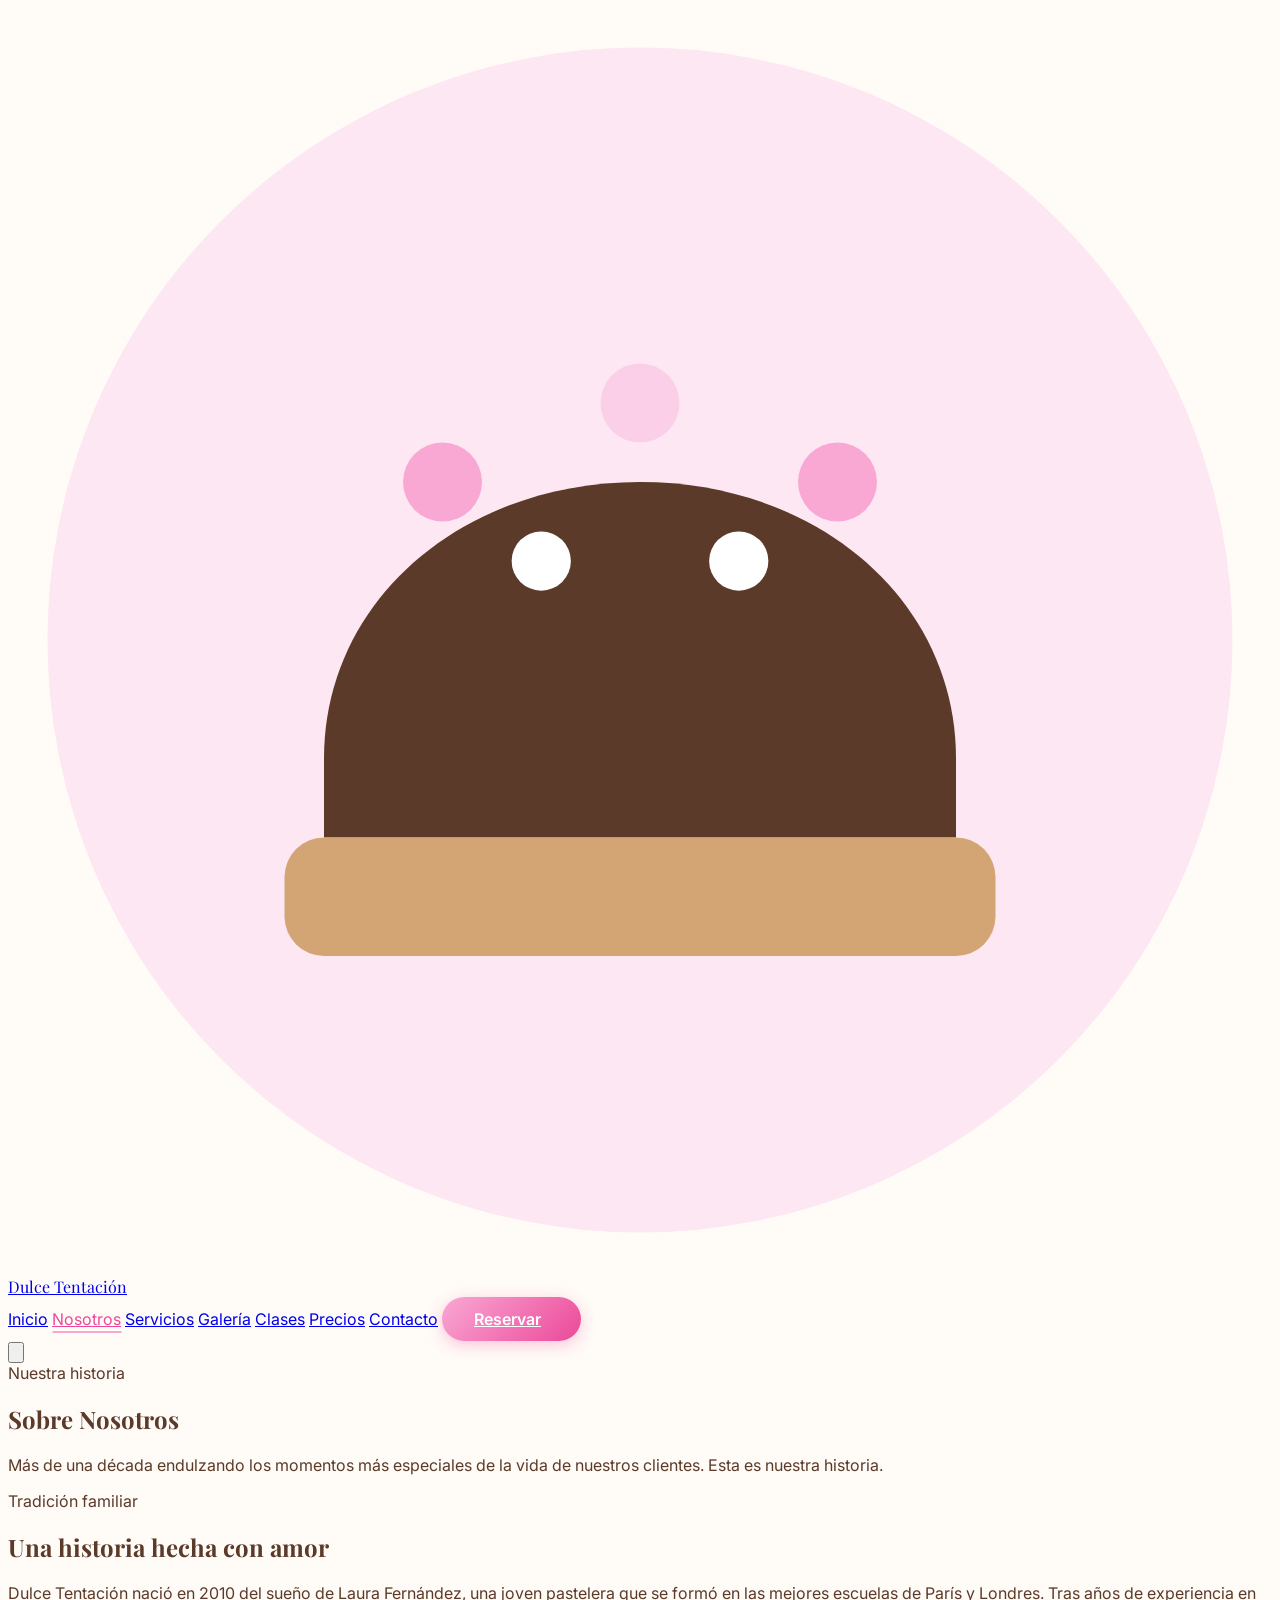
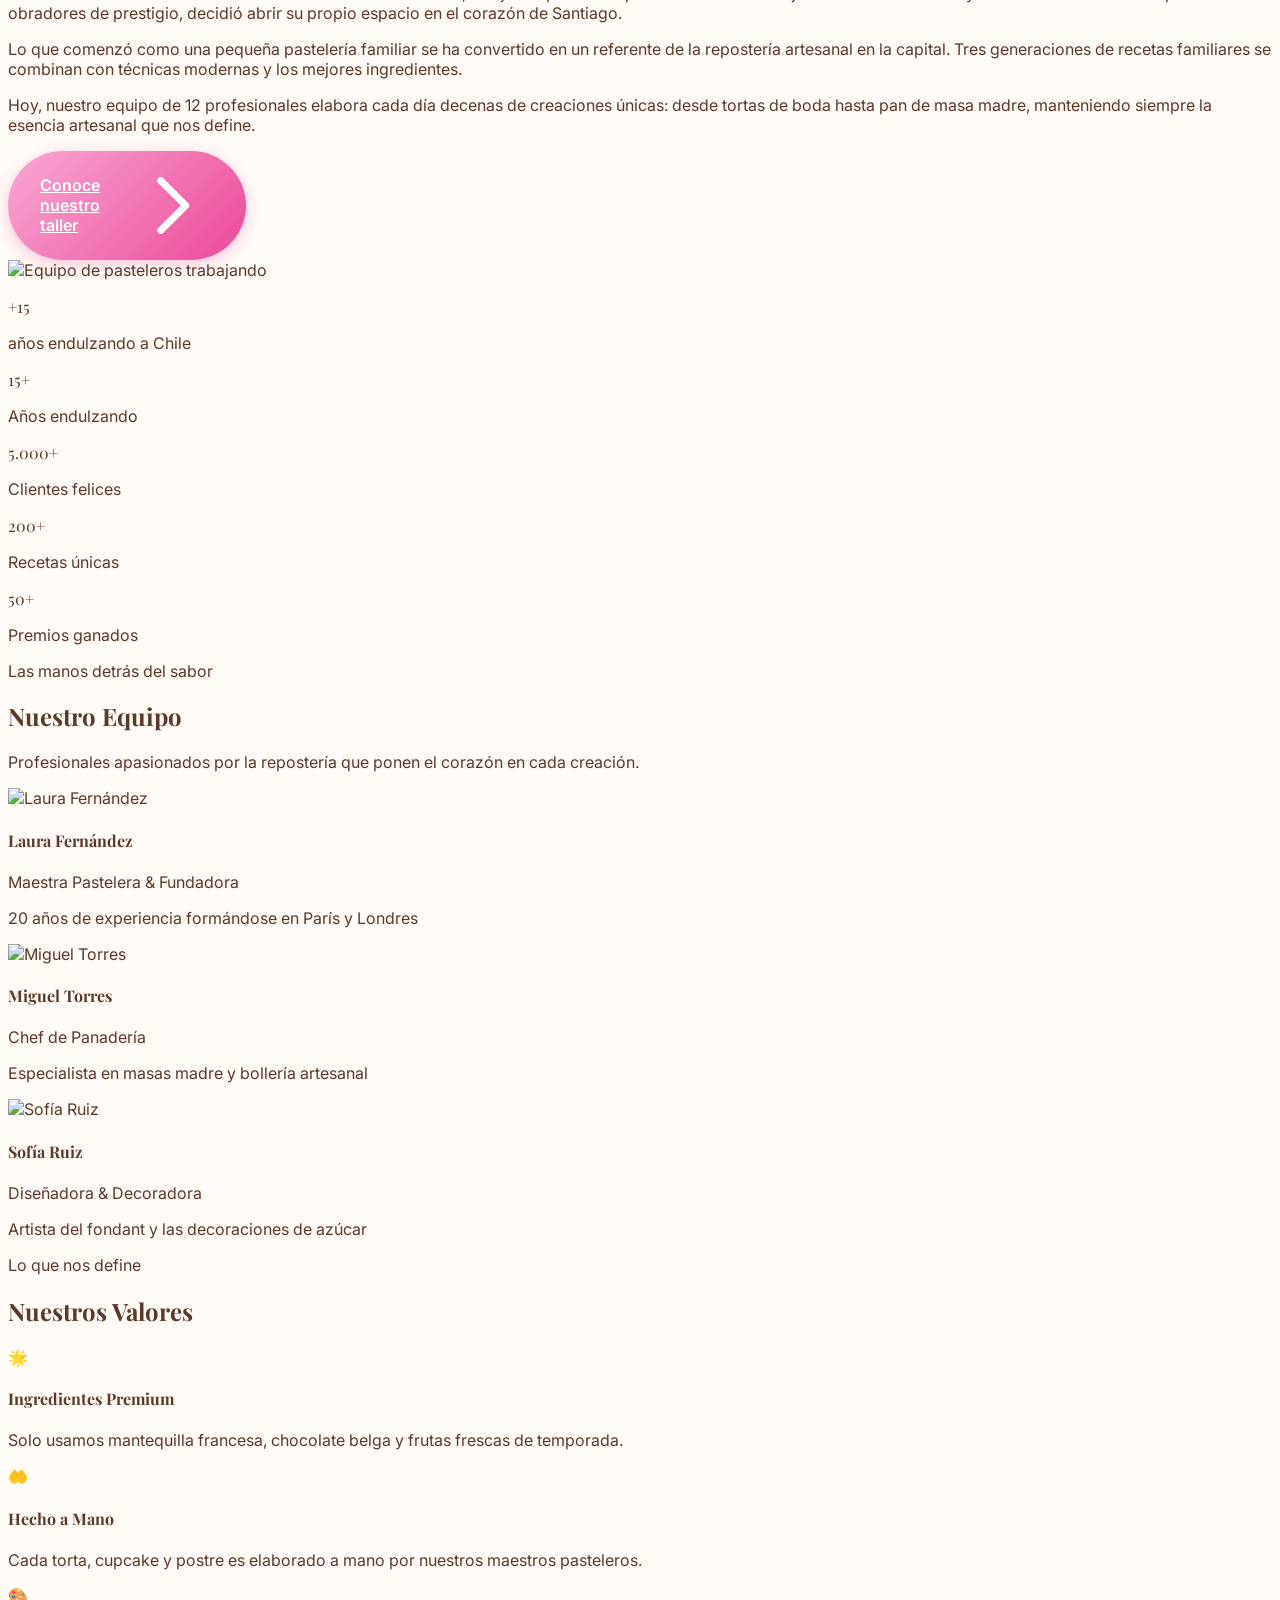
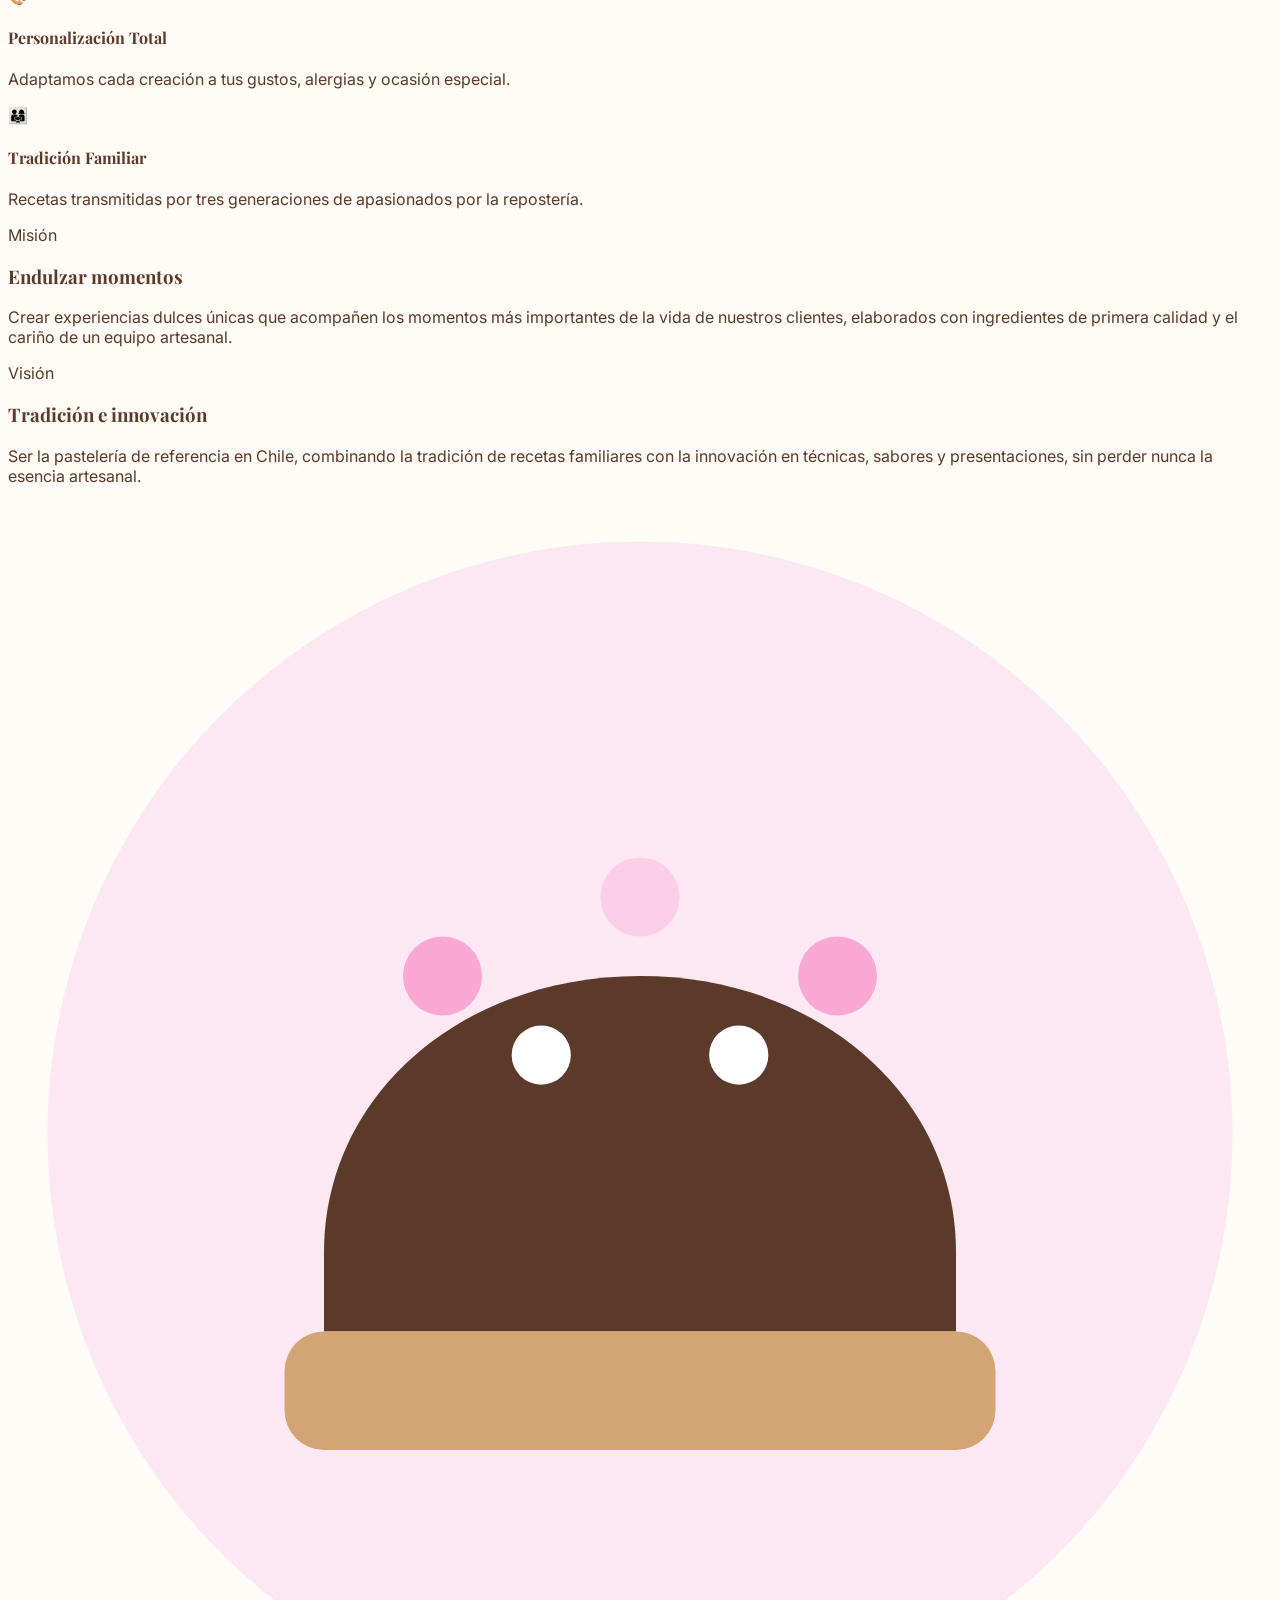
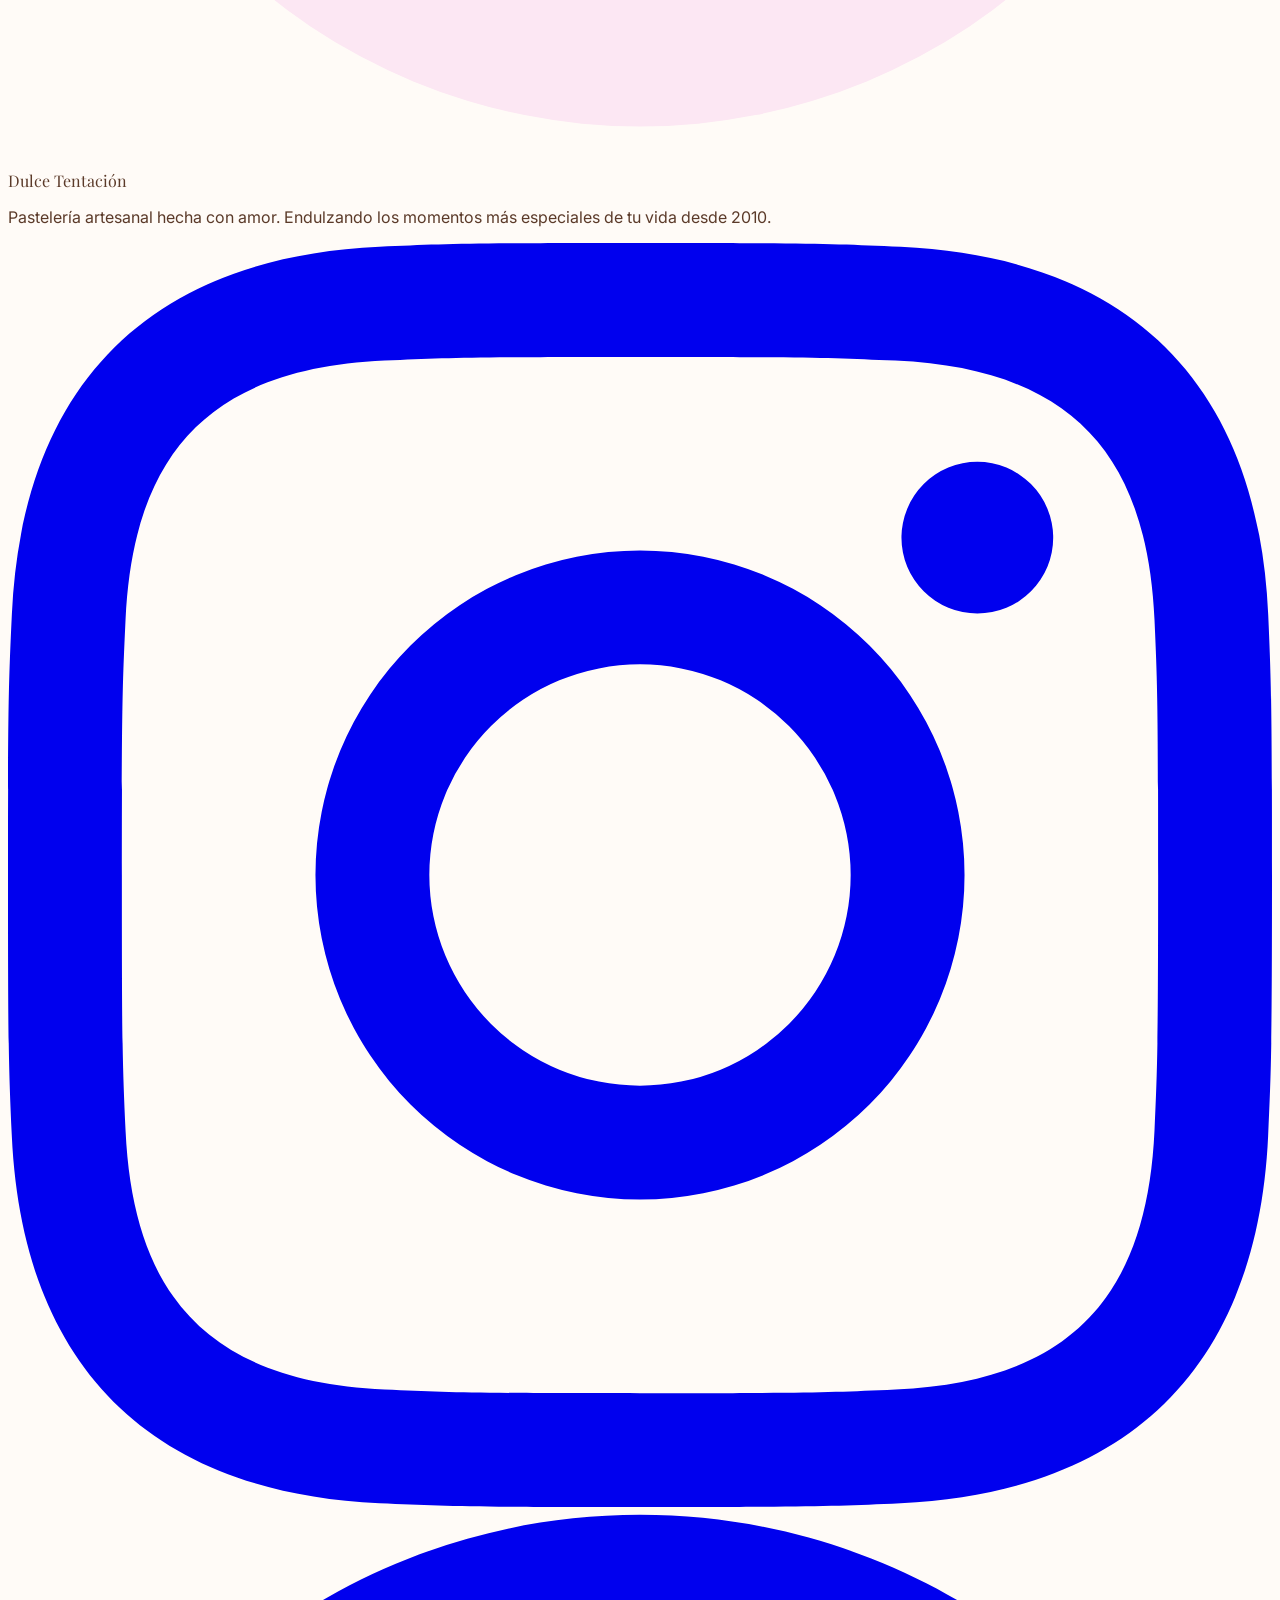
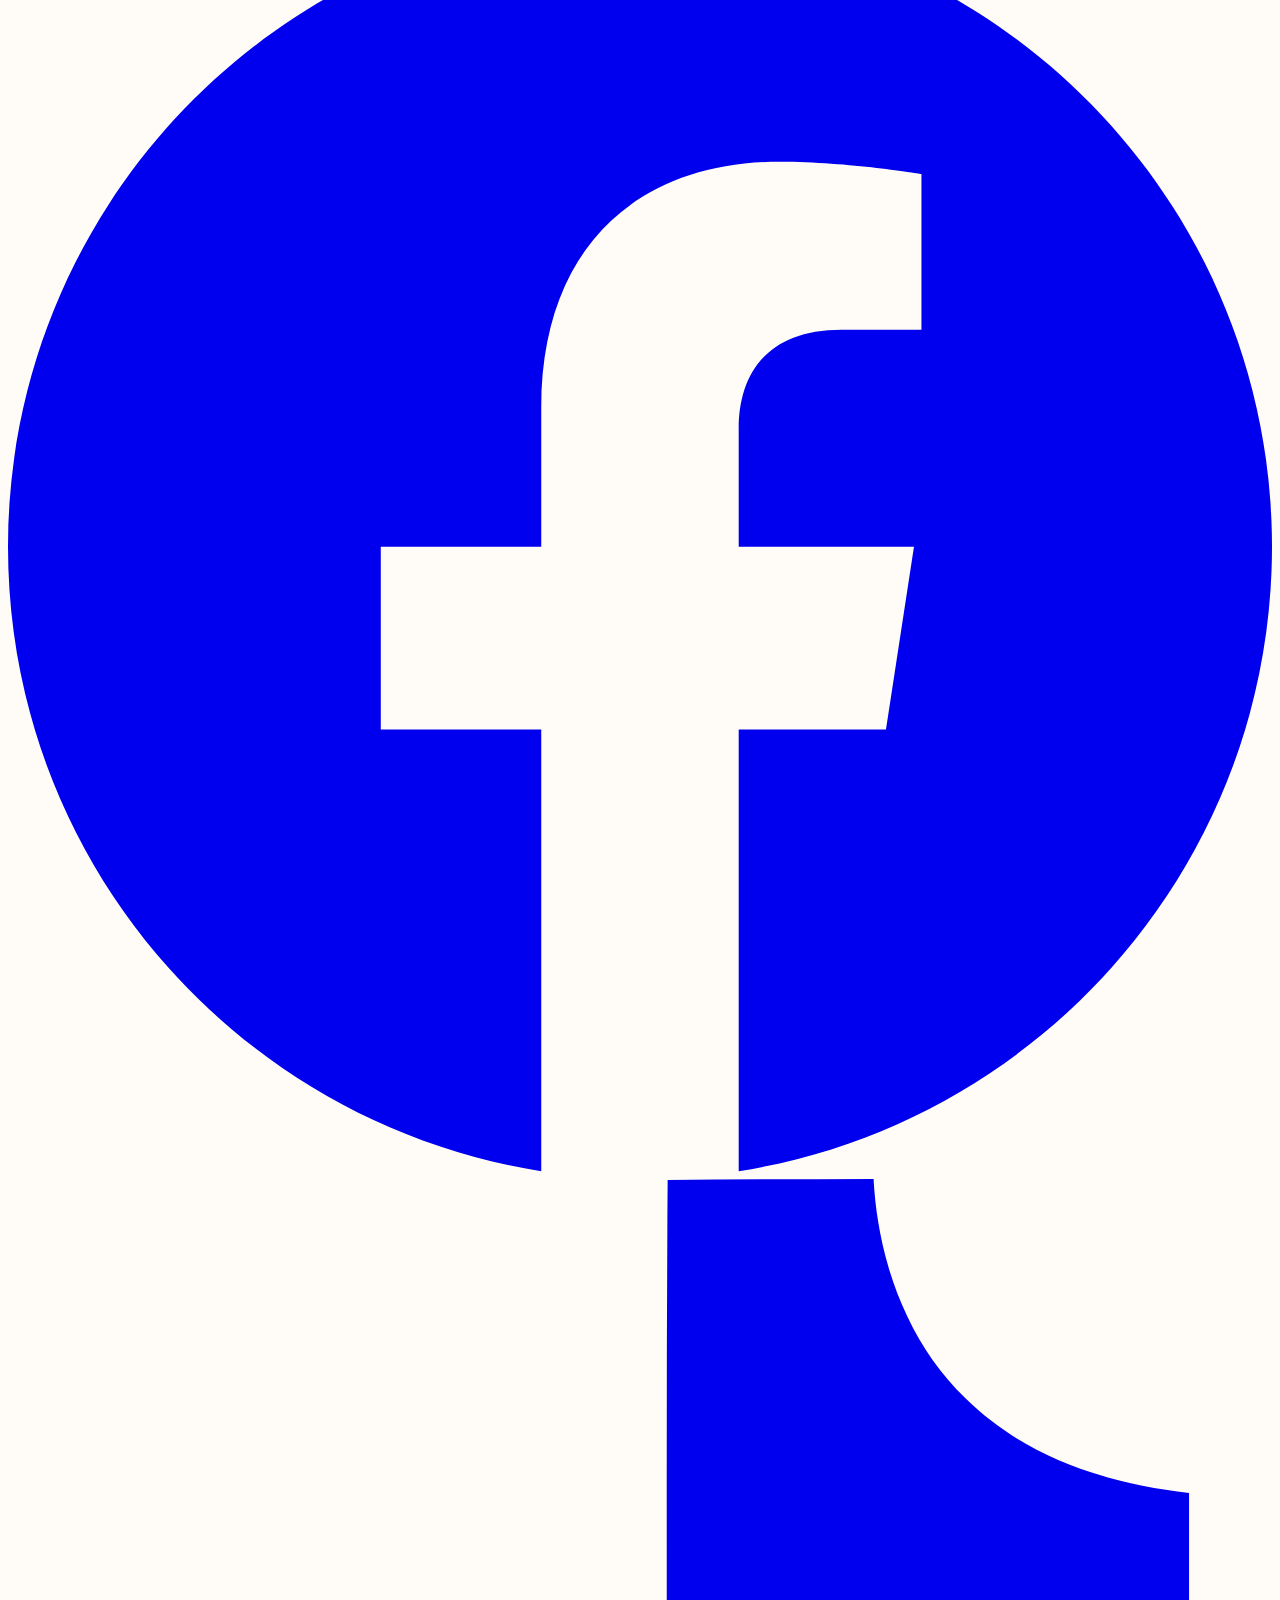
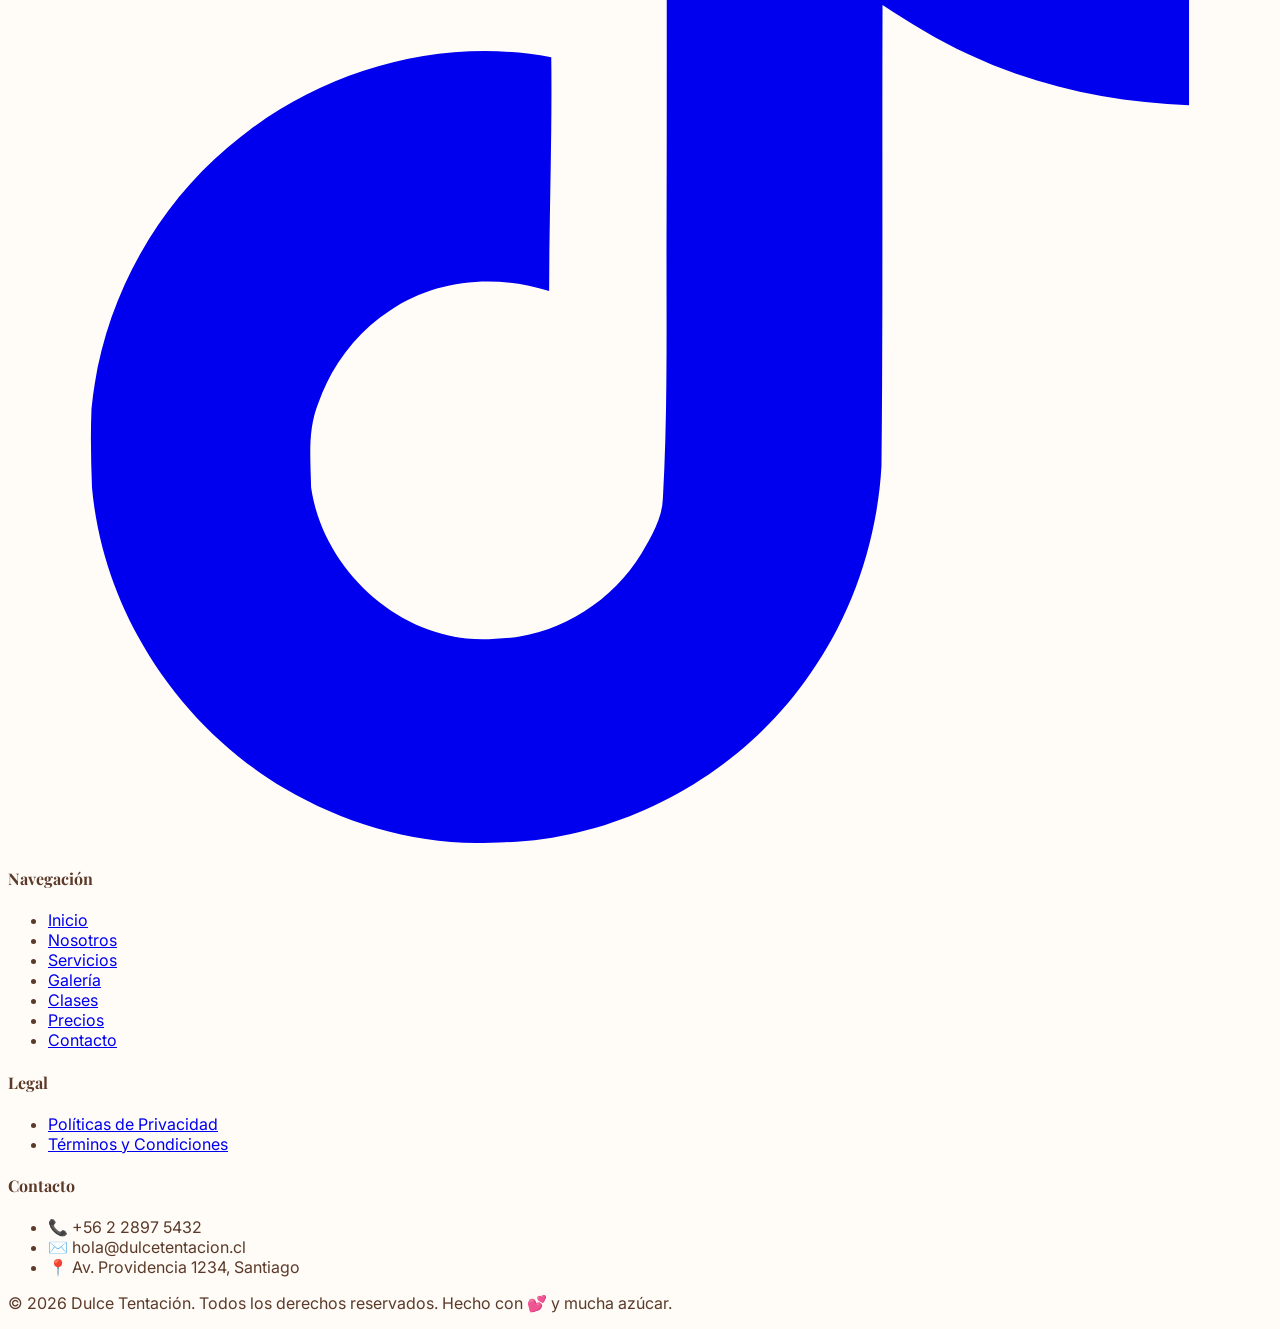
==== nosotros.html @ b206132b "ok" ====
<!DOCTYPE html>
<html lang="es">
<head>
  <meta charset="UTF-8">
  <meta name="viewport" content="width=device-width, initial-scale=1.0">
  <meta name="description" content="Conoce nuestra historia, equipo y valores. Pastelería artesanal desde 2010.">
  <title>Sobre Nosotros - Dulce Tentación</title>
  
  <link rel="preconnect" href="https://fonts.googleapis.com">
  <link rel="preconnect" href="https://fonts.gstatic.com" crossorigin>
  <link href="https://fonts.googleapis.com/css2?family=Inter:wght@300;400;500;600;700&family=Playfair+Display:wght@400;500;600;700;900&display=swap" rel="stylesheet">
  
  <script src="https://cdn.tailwindcss.com"></script>
  <script>
    tailwind.config = {
      theme: {
        extend: {
          colors: {
            crema: '#FFFBF7',
            rosa: { claro: '#FCE7F3', medio: '#F9A8D4', oscuro: '#EC4899' },
            chocolate: { DEFAULT: '#5B3A29', claro: '#8B6F47' },
            dorado: { DEFAULT: '#D4A574', claro: '#E8C39E' }
          },
          fontFamily: {
            display: ['Playfair Display', 'serif'],
            sans: ['Inter', 'sans-serif']
          }
        }
      }
    }
  </script>
  
  <link rel="stylesheet" href="https://unpkg.com/aos@2.3.1/dist/aos.css">
  <link rel="stylesheet" href="css/styles.css">
  <link rel="icon" type="image/svg+xml" href="assets/logo.svg">
</head>
<body class="bg-crema text-chocolate">

  <!-- NAVBAR -->
  <nav id="navbar" class="fixed top-0 left-0 right-0 z-50 transition-all duration-300">
    <div class="max-w-7xl mx-auto px-4 sm:px-6 lg:px-8">
      <div class="flex justify-between items-center h-20">
        <a href="index.html" class="flex items-center gap-2">
          <img src="assets/logo.svg" alt="Logo" class="w-10 h-10">
          <span class="font-display font-bold text-xl md:text-2xl">Dulce Tentación</span>
        </a>
        <div class="hidden lg:flex items-center gap-8">
          <a href="index.html" class="nav-link font-medium">Inicio</a>
          <a href="nosotros.html" class="nav-link font-medium">Nosotros</a>
          <a href="servicios.html" class="nav-link font-medium">Servicios</a>
          <a href="galeria.html" class="nav-link font-medium">Galería</a>
          <a href="clases.html" class="nav-link font-medium">Clases</a>
          <a href="precios.html" class="nav-link font-medium">Precios</a>
          <a href="contacto.html" class="nav-link font-medium">Contacto</a>
          <a href="contacto.html" class="btn-primary text-sm">Reservar<svg class="w-4 h-4" fill="none" stroke="currentColor" viewBox="0 0 24 24"><path stroke-linecap="round" stroke-linejoin="round" stroke-width="2" d="M9 5l7 7-7 7"/></svg></a>
        </div>
        <button id="mobileMenuBtn" class="lg:hidden p-2">
          <svg class="w-6 h-6" fill="none" stroke="currentColor" viewBox="0 0 24 24"><path stroke-linecap="round" stroke-linejoin="round" stroke-width="2" d="M4 6h16M4 12h16M4 18h16"/></svg>
        </button>
      </div>
    </div>
  </nav>
  
  <div id="mobileOverlay" class="mobile-overlay"></div>
  <div id="mobileMenu" class="mobile-menu">
    <button id="mobileCloseBtn" class="absolute top-6 right-6"><svg class="w-6 h-6" fill="none" stroke="currentColor" viewBox="0 0 24 24"><path stroke-linecap="round" stroke-linejoin="round" stroke-width="2" d="M6 18L18 6M6 6l12 12"/></svg></button>
    <div class="flex flex-col gap-6 mt-16">
      <a href="index.html" class="text-xl font-medium">Inicio</a>
      <a href="nosotros.html" class="text-xl font-medium">Nosotros</a>
      <a href="servicios.html" class="text-xl font-medium">Servicios</a>
      <a href="galeria.html" class="text-xl font-medium">Galería</a>
      <a href="clases.html" class="text-xl font-medium">Clases</a>
      <a href="precios.html" class="text-xl font-medium">Precios</a>
      <a href="contacto.html" class="text-xl font-medium">Contacto</a>
      <a href="politicas.html" class="text-base text-chocolate/70">Políticas</a>
      <a href="terminos.html" class="text-base text-chocolate/70">Términos</a>
      <a href="contacto.html" class="btn-primary text-center mt-4">Reservar ahora</a>
    </div>
  </div>

  <!-- HERO -->
  <section class="pt-32 pb-20 bg-gradient-to-b from-rosa-claro to-crema">
    <div class="max-w-7xl mx-auto px-4 sm:px-6 lg:px-8 text-center" data-aos="fade-up">
      <span class="text-rosa-oscuro font-medium">Nuestra historia</span>
      <h1 class="font-display text-5xl md:text-6xl font-bold mt-3 mb-6">Sobre Nosotros</h1>
      <p class="text-lg text-chocolate/70 max-w-3xl mx-auto">
        Más de una década endulzando los momentos más especiales de la vida de nuestros clientes. Esta es nuestra historia.
      </p>
    </div>
  </section>

  <!-- HISTORIA -->
  <section class="py-20 lg:py-32">
    <div class="max-w-7xl mx-auto px-4 sm:px-6 lg:px-8">
      <div class="grid lg:grid-cols-2 gap-12 items-center">
        <div data-aos="fade-right">
          <span class="text-rosa-oscuro font-medium">Tradición familiar</span>
          <h2 class="font-display text-4xl md:text-5xl font-bold mt-3 mb-6">Una historia hecha con amor</h2>
          <div class="space-y-4 text-chocolate/80 leading-relaxed">
            <p>
              Dulce Tentación nació en 2010 del sueño de Laura Fernández, una joven pastelera que se formó en las mejores escuelas de París y Londres. Tras años de experiencia en obradores de prestigio, decidió abrir su propio espacio en el corazón de Santiago.
            </p>
            <p>
              Lo que comenzó como una pequeña pastelería familiar se ha convertido en un referente de la repostería artesanal en la capital. Tres generaciones de recetas familiares se combinan con técnicas modernas y los mejores ingredientes.
            </p>
            <p>
              Hoy, nuestro equipo de 12 profesionales elabora cada día decenas de creaciones únicas: desde tortas de boda hasta pan de masa madre, manteniendo siempre la esencia artesanal que nos define.
            </p>
          </div>
          <a href="galeria.html" class="btn-primary mt-8 inline-flex">
            Conoce nuestro taller
            <svg class="w-5 h-5" fill="none" stroke="currentColor" viewBox="0 0 24 24"><path stroke-linecap="round" stroke-linejoin="round" stroke-width="2" d="M9 5l7 7-7 7"/></svg>
          </a>
        </div>
        <div class="relative" data-aos="fade-left">
          <img src="https://images.unsplash.com/photo-1556909114-f6e7ad7d3136?w=800&h=600&fit=crop" 
               alt="Equipo de pasteleros trabajando" 
               class="rounded-3xl shadow-2xl w-full">
          <div class="absolute -bottom-6 -right-6 bg-white p-6 rounded-2xl shadow-xl max-w-xs">
            <p class="font-display font-bold text-3xl text-rosa-oscuro">+15</p>
            <p class="text-chocolate/70">años endulzando a Chile</p>
          </div>
        </div>
      </div>
    </div>
  </section>

  <!-- ESTADÍSTICAS -->
  <section class="py-20 bg-gradient-to-r from-rosa-claro via-crema to-rosa-claro">
    <div class="max-w-7xl mx-auto px-4 sm:px-6 lg:px-8">
      <div class="grid grid-cols-2 md:grid-cols-4 gap-8 text-center" id="estadisticas-container">
        <!-- Generado por JS -->
      </div>
    </div>
  </section>

  <!-- EQUIPO -->
  <section class="py-20 lg:py-32 bg-white">
    <div class="max-w-7xl mx-auto px-4 sm:px-6 lg:px-8">
      <div class="text-center mb-16" data-aos="fade-up">
        <span class="text-rosa-oscuro font-medium">Las manos detrás del sabor</span>
        <h2 class="font-display text-4xl md:text-5xl font-bold mt-3">Nuestro Equipo</h2>
        <p class="text-chocolate/70 mt-4 max-w-2xl mx-auto">
          Profesionales apasionados por la repostería que ponen el corazón en cada creación.
        </p>
      </div>
      <div class="grid md:grid-cols-3 gap-8" id="equipo-container">
        <!-- Generado por JS -->
      </div>
    </div>
  </section>

  <!-- VALORES -->
  <section class="py-20 lg:py-32">
    <div class="max-w-7xl mx-auto px-4 sm:px-6 lg:px-8">
      <div class="text-center mb-16" data-aos="fade-up">
        <span class="text-rosa-oscuro font-medium">Lo que nos define</span>
        <h2 class="font-display text-4xl md:text-5xl font-bold mt-3">Nuestros Valores</h2>
      </div>
      <div class="grid md:grid-cols-2 lg:grid-cols-4 gap-6" id="valores-container">
        <!-- Generado por JS -->
      </div>
    </div>
  </section>

  <!-- MISIÓN VISIÓN -->
  <section class="py-20 lg:py-32 bg-chocolate text-white">
    <div class="max-w-7xl mx-auto px-4 sm:px-6 lg:px-8">
      <div class="grid md:grid-cols-2 gap-12">
        <div data-aos="fade-right">
          <span class="text-rosa-medio font-medium">Misión</span>
          <h3 class="font-display text-3xl font-bold mt-3 mb-4">Endulzar momentos</h3>
          <p class="text-white/80 leading-relaxed">
            Crear experiencias dulces únicas que acompañen los momentos más importantes de la vida de nuestros clientes, elaborados con ingredientes de primera calidad y el cariño de un equipo artesanal.
          </p>
        </div>
        <div data-aos="fade-left">
          <span class="text-rosa-medio font-medium">Visión</span>
          <h3 class="font-display text-3xl font-bold mt-3 mb-4">Tradición e innovación</h3>
          <p class="text-white/80 leading-relaxed">
            Ser la pastelería de referencia en Chile, combinando la tradición de recetas familiares con la innovación en técnicas, sabores y presentaciones, sin perder nunca la esencia artesanal.
          </p>
        </div>
      </div>
    </div>
  </section>

  <!-- FOOTER -->
  <footer class="bg-chocolate text-white py-16 border-t border-white/20">
    <div class="max-w-7xl mx-auto px-4 sm:px-6 lg:px-8">
      <div class="grid md:grid-cols-4 gap-8 mb-12">
        <div class="md:col-span-2">
          <div class="flex items-center gap-2 mb-4">
            <img src="assets/logo.svg" alt="Logo" class="w-10 h-10">
            <span class="font-display font-bold text-2xl">Dulce Tentación</span>
          </div>
          <p class="text-white/70 max-w-md">Pastelería artesanal hecha con amor. Endulzando los momentos más especiales de tu vida desde 2010.</p>
          <div class="flex gap-4 mt-6">
            <a href="#" class="w-10 h-10 rounded-full bg-white/10 flex items-center justify-center hover:bg-rosa-medio transition"><svg class="w-5 h-5" fill="currentColor" viewBox="0 0 24 24"><path d="M12 2.163c3.204 0 3.584.012 4.85.07 3.252.148 4.771 1.691 4.919 4.919.058 1.265.069 1.645.069 4.849 0 3.205-.012 3.584-.069 4.849-.149 3.225-1.664 4.771-4.919 4.919-1.266.058-1.644.07-4.85.07-3.204 0-3.584-.012-4.849-.07-3.26-.149-4.771-1.699-4.919-4.92-.058-1.265-.07-1.644-.07-4.849 0-3.204.013-3.583.07-4.849.149-3.227 1.664-4.771 4.919-4.919 1.266-.057 1.645-.069 4.849-.069zM12 0C8.741 0 8.333.014 7.053.072 2.695.272.273 2.69.073 7.052.014 8.333 0 8.741 0 12c0 3.259.014 3.668.072 4.948.2 4.358 2.618 6.78 6.98 6.98C8.333 23.986 8.741 24 12 24c3.259 0 3.668-.014 4.948-.072 4.354-.2 6.782-2.618 6.979-6.98.059-1.28.073-1.689.073-4.948 0-3.259-.014-3.667-.072-4.947-.196-4.354-2.617-6.78-6.979-6.98C15.668.014 15.259 0 12 0zm0 5.838a6.162 6.162 0 100 12.324 6.162 6.162 0 000-12.324zM12 16a4 4 0 110-8 4 4 0 010 8zm6.406-11.845a1.44 1.44 0 100 2.881 1.44 1.44 0 000-2.881z"/></svg></a>
            <a href="#" class="w-10 h-10 rounded-full bg-white/10 flex items-center justify-center hover:bg-rosa-medio transition"><svg class="w-5 h-5" fill="currentColor" viewBox="0 0 24 24"><path d="M24 12.073c0-6.627-5.373-12-12-12s-12 5.373-12 12c0 5.99 4.388 10.954 10.125 11.854v-8.385H7.078v-3.47h3.047V9.43c0-3.007 1.792-4.669 4.533-4.669 1.312 0 2.686.235 2.686.235v2.953H15.83c-1.491 0-1.956.925-1.956 1.874v2.25h3.328l-.532 3.47h-2.796v8.385C19.612 23.027 24 18.062 24 12.073z"/></svg></a>
            <a href="#" class="w-10 h-10 rounded-full bg-white/10 flex items-center justify-center hover:bg-rosa-medio transition"><svg class="w-5 h-5" fill="currentColor" viewBox="0 0 24 24"><path d="M12.525.02c1.31-.02 2.61-.01 3.91-.02.08 1.53.63 3.09 1.75 4.17 1.12 1.11 2.7 1.62 4.24 1.79v4.03c-1.44-.05-2.89-.35-4.2-.97-.57-.26-1.1-.59-1.62-.93-.01 2.92.01 5.84-.02 8.75-.08 1.4-.54 2.79-1.35 3.94-1.31 1.92-3.58 3.17-5.91 3.21-1.43.08-2.86-.31-4.08-1.03-2.02-1.19-3.44-3.37-3.65-5.71-.02-.5-.03-1-.01-1.49.18-1.9 1.12-3.72 2.58-4.96 1.66-1.44 3.98-2.13 6.15-1.72.02 1.48-.04 2.96-.04 4.44-.99-.32-2.15-.23-3.02.37-.63.41-1.11 1.04-1.36 1.75-.21.51-.15 1.07-.14 1.61.24 1.64 1.82 3.02 3.5 2.87 1.12-.01 2.19-.66 2.77-1.61.19-.33.4-.67.41-1.06.1-1.79.06-3.57.07-5.36.01-4.03-.01-8.05.02-12.07z"/></svg></a>
          </div>
        </div>
        <div>
          <h4 class="font-display font-bold text-lg mb-4">Navegación</h4>
          <ul class="space-y-2 text-white/70">
            <li><a href="index.html" class="hover:text-rosa-medio transition">Inicio</a></li>
            <li><a href="nosotros.html" class="hover:text-rosa-medio transition">Nosotros</a></li>
            <li><a href="servicios.html" class="hover:text-rosa-medio transition">Servicios</a></li>
            <li><a href="galeria.html" class="hover:text-rosa-medio transition">Galería</a></li>
            <li><a href="clases.html" class="hover:text-rosa-medio transition">Clases</a></li>
            <li><a href="precios.html" class="hover:text-rosa-medio transition">Precios</a></li>
            <li><a href="contacto.html" class="hover:text-rosa-medio transition">Contacto</a></li>
          </ul>
        </div>
        <div>
          <h4 class="font-display font-bold text-lg mb-4">Legal</h4>
          <ul class="space-y-2 text-white/70">
            <li><a href="politicas.html" class="hover:text-rosa-medio transition">Políticas de Privacidad</a></li>
            <li><a href="terminos.html" class="hover:text-rosa-medio transition">Términos y Condiciones</a></li>
          </ul>
          <h4 class="font-display font-bold text-lg mt-6 mb-4">Contacto</h4>
          <ul class="space-y-2 text-white/70 text-sm">
            <li>📞 +56 2 2897 5432</li>
            <li>✉️ hola@dulcetentacion.cl</li>
            <li>📍 Av. Providencia 1234, Santiago</li>
          </ul>
        </div>
      </div>
      <div class="border-t border-white/20 pt-8 text-center text-white/60 text-sm">
        <p>© 2026 Dulce Tentación. Todos los derechos reservados. Hecho con 💕 y mucha azúcar.</p>
      </div>
    </div>
  </footer>

  <button id="backToTop" class="back-to-top">
    <svg class="w-6 h-6" fill="none" stroke="currentColor" viewBox="0 0 24 24"><path stroke-linecap="round" stroke-linejoin="round" stroke-width="2" d="M5 10l7-7m0 0l7 7m-7-7v18"/></svg>
  </button>

  <script src="https://unpkg.com/aos@2.3.1/dist/aos.js"></script>
  <script src="js/data.js"></script>
  <script src="js/nav.js"></script>
  <script>
    document.addEventListener('DOMContentLoaded', () => {
      // Estadísticas
      const statsContainer = document.getElementById('estadisticas-container');
      if (statsContainer && typeof PASTELERIA_DATA !== 'undefined') {
        statsContainer.innerHTML = PASTELERIA_DATA.estadisticas.map((stat, idx) => `
          <div data-aos="zoom-in" data-aos-delay="${idx * 100}">
            <p class="font-display text-5xl md:text-6xl font-bold text-rosa-oscuro">${stat.numero}</p>
            <p class="text-chocolate/70 mt-2 font-medium">${stat.texto}</p>
          </div>
        `).join('');
      }
      
      // Equipo
      const equipoContainer = document.getElementById('equipo-container');
      if (equipoContainer && typeof PASTELERIA_DATA !== 'undefined') {
        equipoContainer.innerHTML = PASTELERIA_DATA.equipo.map((persona, idx) => `
          <div class="text-center card-hover" data-aos="fade-up" data-aos-delay="${idx * 100}">
            <div class="w-48 h-48 mx-auto rounded-full overflow-hidden mb-6 shadow-xl">
              <img src="${persona.imagen}" alt="${persona.nombre}" class="w-full h-full object-cover">
            </div>
            <h4 class="font-display font-bold text-2xl">${persona.nombre}</h4>
            <p class="text-rosa-oscuro font-medium mb-3">${persona.rol}</p>
            <p class="text-chocolate/70 max-w-xs mx-auto">${persona.bio}</p>
          </div>
        `).join('');
      }
      
      // Valores
      const valoresContainer = document.getElementById('valores-container');
      if (valoresContainer && typeof PASTELERIA_DATA !== 'undefined') {
        valoresContainer.innerHTML = PASTELERIA_DATA.valores.map((valor, idx) => `
          <div class="bg-white p-8 rounded-2xl shadow-md card-hover text-center" data-aos="fade-up" data-aos-delay="${idx * 100}">
            <div class="text-5xl mb-4">${valor.icono}</div>
            <h4 class="font-display font-bold text-xl mb-3">${valor.titulo}</h4>
            <p class="text-chocolate/70">${valor.descripcion}</p>
          </div>
        `).join('');
      }
    });
  </script>
</body>
</html>
---- css/styles.css ----
/* Estilos personalizados - Pastelería Dulce Tentación */

:root {
  --color-crema: #FFFBF7;
  --color-rosa-claro: #FCE7F3;
  --color-rosa-medio: #F9A8D4;
  --color-rosa-oscuro: #EC4899;
  --color-chocolate: #5B3A29;
  --color-chocolate-claro: #8B6F47;
  --color-dorado: #D4A574;
  --color-dorado-claro: #E8C39E;
}

* {
  -webkit-font-smoothing: antialiased;
  -moz-osx-font-smoothing: grayscale;
}

html {
  scroll-behavior: smooth;
}

body {
  font-family: 'Inter', sans-serif;
  background-color: var(--color-crema);
  color: var(--color-chocolate);
}

.font-display {
  font-family: 'Playfair Display', serif;
}

/* Navbar */
.navbar-scrolled {
  background-color: rgba(255, 251, 247, 0.95);
  box-shadow: 0 4px 20px rgba(91, 58, 41, 0.08);
  backdrop-filter: blur(10px);
}

.nav-link {
  position: relative;
  transition: color 0.3s ease;
}

.nav-link::after {
  content: '';
  position: absolute;
  bottom: -4px;
  left: 50%;
  width: 0;
  height: 2px;
  background-color: var(--color-rosa-medio);
  transition: all 0.3s ease;
  transform: translateX(-50%);
}

.nav-link:hover::after,
.nav-link.active::after {
  width: 100%;
}

.nav-link.active {
  color: var(--color-rosa-oscuro);
}

/* Botones */
.btn-primary {
  background: linear-gradient(135deg, var(--color-rosa-medio), var(--color-rosa-oscuro));
  color: white;
  padding: 0.75rem 2rem;
  border-radius: 9999px;
  font-weight: 600;
  transition: all 0.3s ease;
  display: inline-flex;
  align-items: center;
  gap: 0.5rem;
  box-shadow: 0 4px 15px rgba(236, 72, 153, 0.3);
}

.btn-primary:hover {
  transform: translateY(-2px);
  box-shadow: 0 8px 25px rgba(236, 72, 153, 0.4);
}

.btn-secondary {
  background-color: transparent;
  color: var(--color-chocolate);
  padding: 0.75rem 2rem;
  border-radius: 9999px;
  font-weight: 600;
  border: 2px solid var(--color-chocolate);
  transition: all 0.3s ease;
  display: inline-flex;
  align-items: center;
  gap: 0.5rem;
}

.btn-secondary:hover {
  background-color: var(--color-chocolate);
  color: white;
}

/* Cards */
.card-hover {
  transition: all 0.4s cubic-bezier(0.4, 0, 0.2, 1);
}

.card-hover:hover {
  transform: translateY(-8px);
  box-shadow: 0 20px 40px rgba(91, 58, 41, 0.15);
}

/* Hero */
.hero-pattern {
  background-image: radial-gradient(circle at 20% 30%, rgba(252, 231, 243, 0.6) 0%, transparent 50%),
                    radial-gradient(circle at 80% 70%, rgba(212, 165, 116, 0.3) 0%, transparent 50%);
}

/* Sprinkles decorativos */
.sprinkle {
  position: absolute;
  width: 8px;
  height: 2px;
  border-radius: 9999px;
  transform: rotate(var(--rotation, 0deg));
  opacity: 0.7;
}

/* Galería */
.gallery-item {
  cursor: pointer;
  overflow: hidden;
  border-radius: 1rem;
}

.gallery-item img {
  transition: transform 0.5s ease;
}

.gallery-item:hover img {
  transform: scale(1.1);
}

.gallery-filter-btn {
  padding: 0.5rem 1.5rem;
  border-radius: 9999px;
  font-weight: 500;
  transition: all 0.3s ease;
  border: 1px solid var(--color-chocolate-claro);
  color: var(--color-chocolate);
  background: transparent;
}

.gallery-filter-btn.active,
.gallery-filter-btn:hover {
  background-color: var(--color-rosa-oscuro);
  color: white;
  border-color: var(--color-rosa-oscuro);
}

/* Lightbox */
.lightbox {
  display: none;
  position: fixed;
  inset: 0;
  background: rgba(0, 0, 0, 0.85);
  z-index: 1000;
  align-items: center;
  justify-content: center;
  padding: 2rem;
}

.lightbox.active {
  display: flex;
}

.lightbox img {
  max-width: 90%;
  max-height: 90vh;
  border-radius: 0.75rem;
}

/* Formulario */
.form-input {
  width: 100%;
  padding: 0.75rem 1rem;
  border: 2px solid #e5d6c4;
  border-radius: 0.5rem;
  background-color: white;
  transition: all 0.3s ease;
  font-size: 1rem;
}

.form-input:focus {
  outline: none;
  border-color: var(--color-rosa-medio);
  box-shadow: 0 0 0 3px rgba(249, 168, 212, 0.3);
}

.form-input.error {
  border-color: #ef4444;
}

.error-message {
  color: #ef4444;
  font-size: 0.875rem;
  margin-top: 0.25rem;
  display: none;
}

.error-message.show {
  display: block;
}

/* Floating shapes */
.float-animation {
  animation: float 6s ease-in-out infinite;
}

@keyframes float {
  0%, 100% { transform: translateY(0px); }
  50% { transform: translateY(-20px); }
}

.rotate-animation {
  animation: rotate 20s linear infinite;
}

@keyframes rotate {
  from { transform: rotate(0deg); }
  to { transform: rotate(360deg); }
}

/* Botón volver arriba */
.back-to-top {
  position: fixed;
  bottom: 2rem;
  right: 2rem;
  width: 50px;
  height: 50px;
  border-radius: 50%;
  background: linear-gradient(135deg, var(--color-rosa-medio), var(--color-rosa-oscuro));
  color: white;
  display: flex;
  align-items: center;
  justify-content: center;
  cursor: pointer;
  opacity: 0;
  visibility: hidden;
  transition: all 0.3s ease;
  z-index: 999;
  box-shadow: 0 4px 15px rgba(236, 72, 153, 0.3);
}

.back-to-top.visible {
  opacity: 1;
  visibility: visible;
}

.back-to-top:hover {
  transform: translateY(-4px);
}

/* Decoración con sprinkles */
.sprinkles-decoration {
  position: relative;
  overflow: hidden;
}

.sprinkles-decoration::before,
.sprinkles-decoration::after {
  content: '•';
  position: absolute;
  font-size: 1.5rem;
  opacity: 0.4;
}

/* Texto con gradiente */
.text-gradient {
  background: linear-gradient(135deg, var(--color-rosa-oscuro), var(--color-chocolate));
  -webkit-background-clip: text;
  -webkit-text-fill-color: transparent;
  background-clip: text;
}

/* Mobile menu */
.mobile-menu {
  position: fixed;
  top: 0;
  right: -100%;
  width: 80%;
  max-width: 320px;
  height: 100vh;
  background-color: var(--color-crema);
  z-index: 100;
  transition: right 0.4s cubic-bezier(0.4, 0, 0.2, 1);
  box-shadow: -10px 0 30px rgba(0, 0, 0, 0.1);
  padding: 2rem;
}

.mobile-menu.active {
  right: 0;
}

.mobile-overlay {
  position: fixed;
  inset: 0;
  background: rgba(0, 0, 0, 0.5);
  opacity: 0;
  visibility: hidden;
  transition: all 0.3s ease;
  z-index: 99;
}

.mobile-overlay.active {
  opacity: 1;
  visibility: visible;
}

/* Print styles */
@media print {
  .navbar, .footer, .back-to-top { display: none; }
}

/* Scrollbar personalizado */
::-webkit-scrollbar {
  width: 10px;
}

::-webkit-scrollbar-track {
  background: var(--color-rosa-claro);
}

::-webkit-scrollbar-thumb {
  background: var(--color-rosa-medio);
  border-radius: 5px;
}

::-webkit-scrollbar-thumb:hover {
  background: var(--color-rosa-oscuro);
}
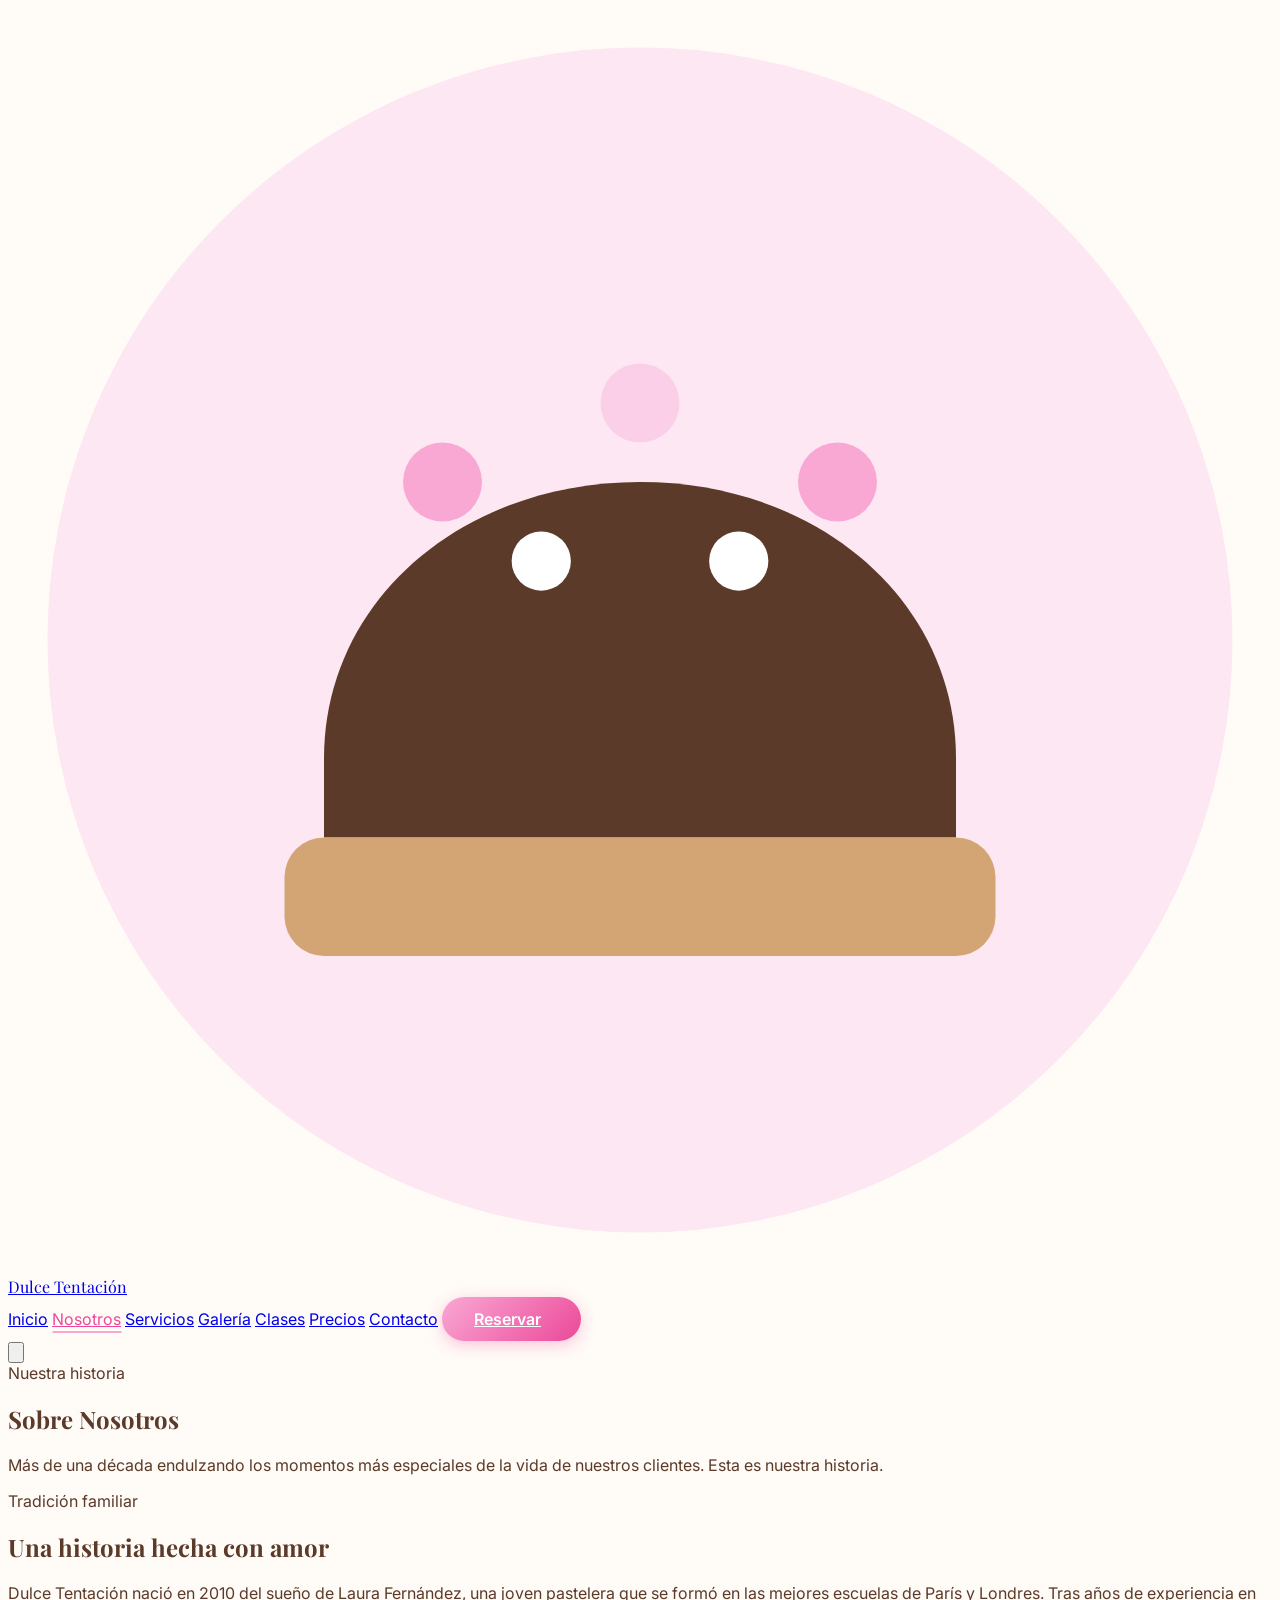
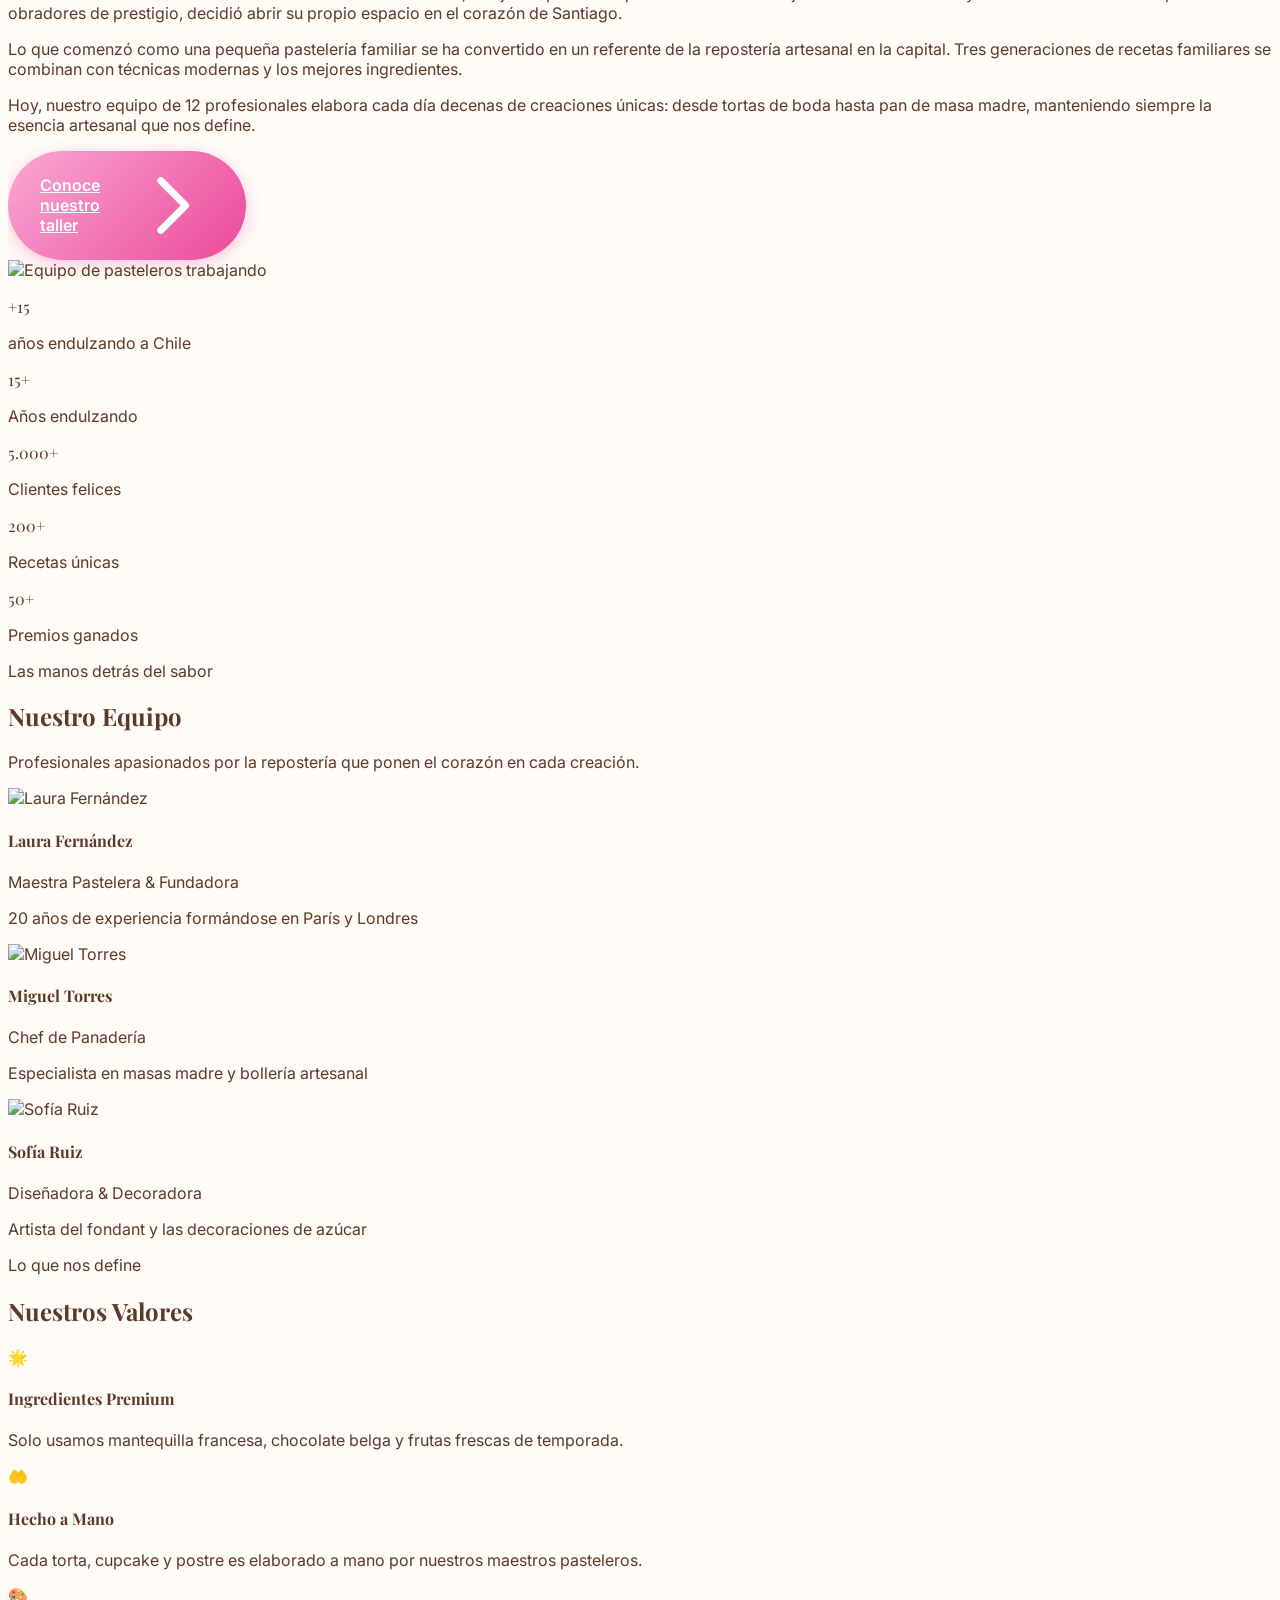
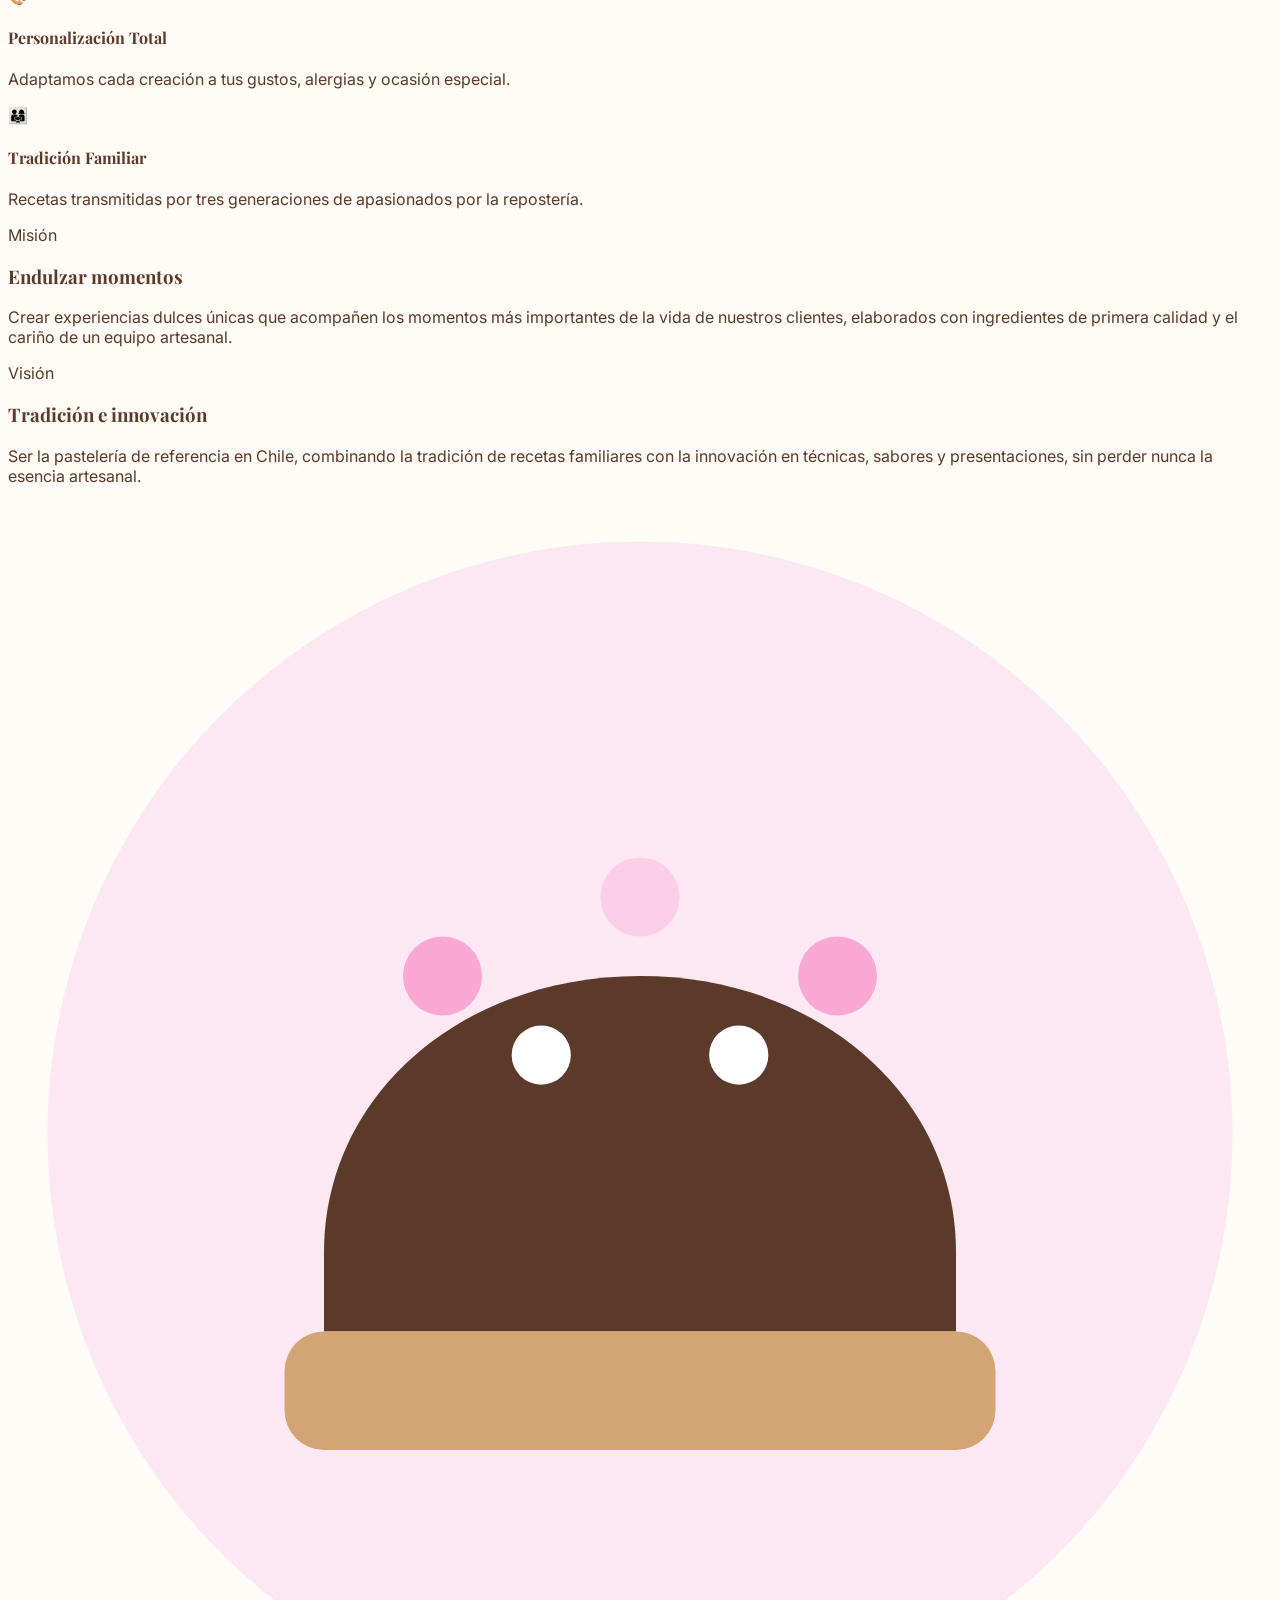
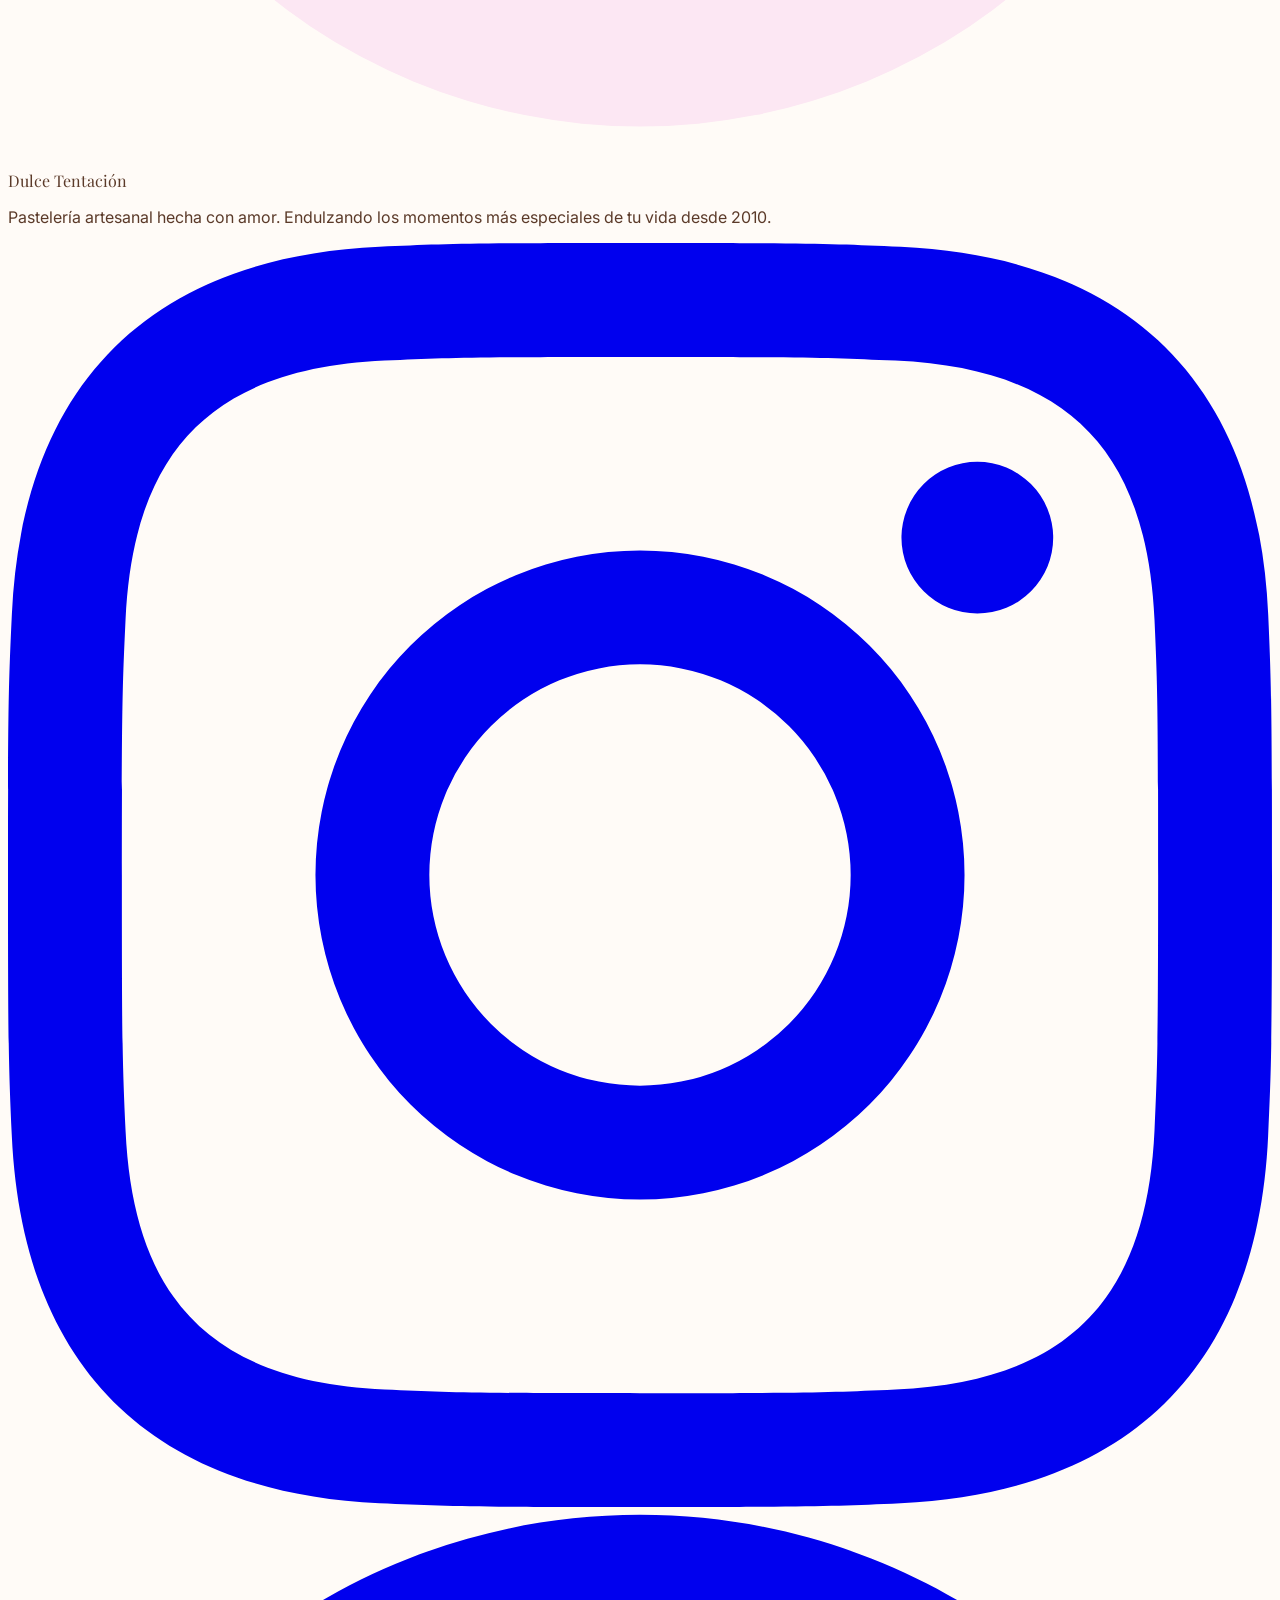
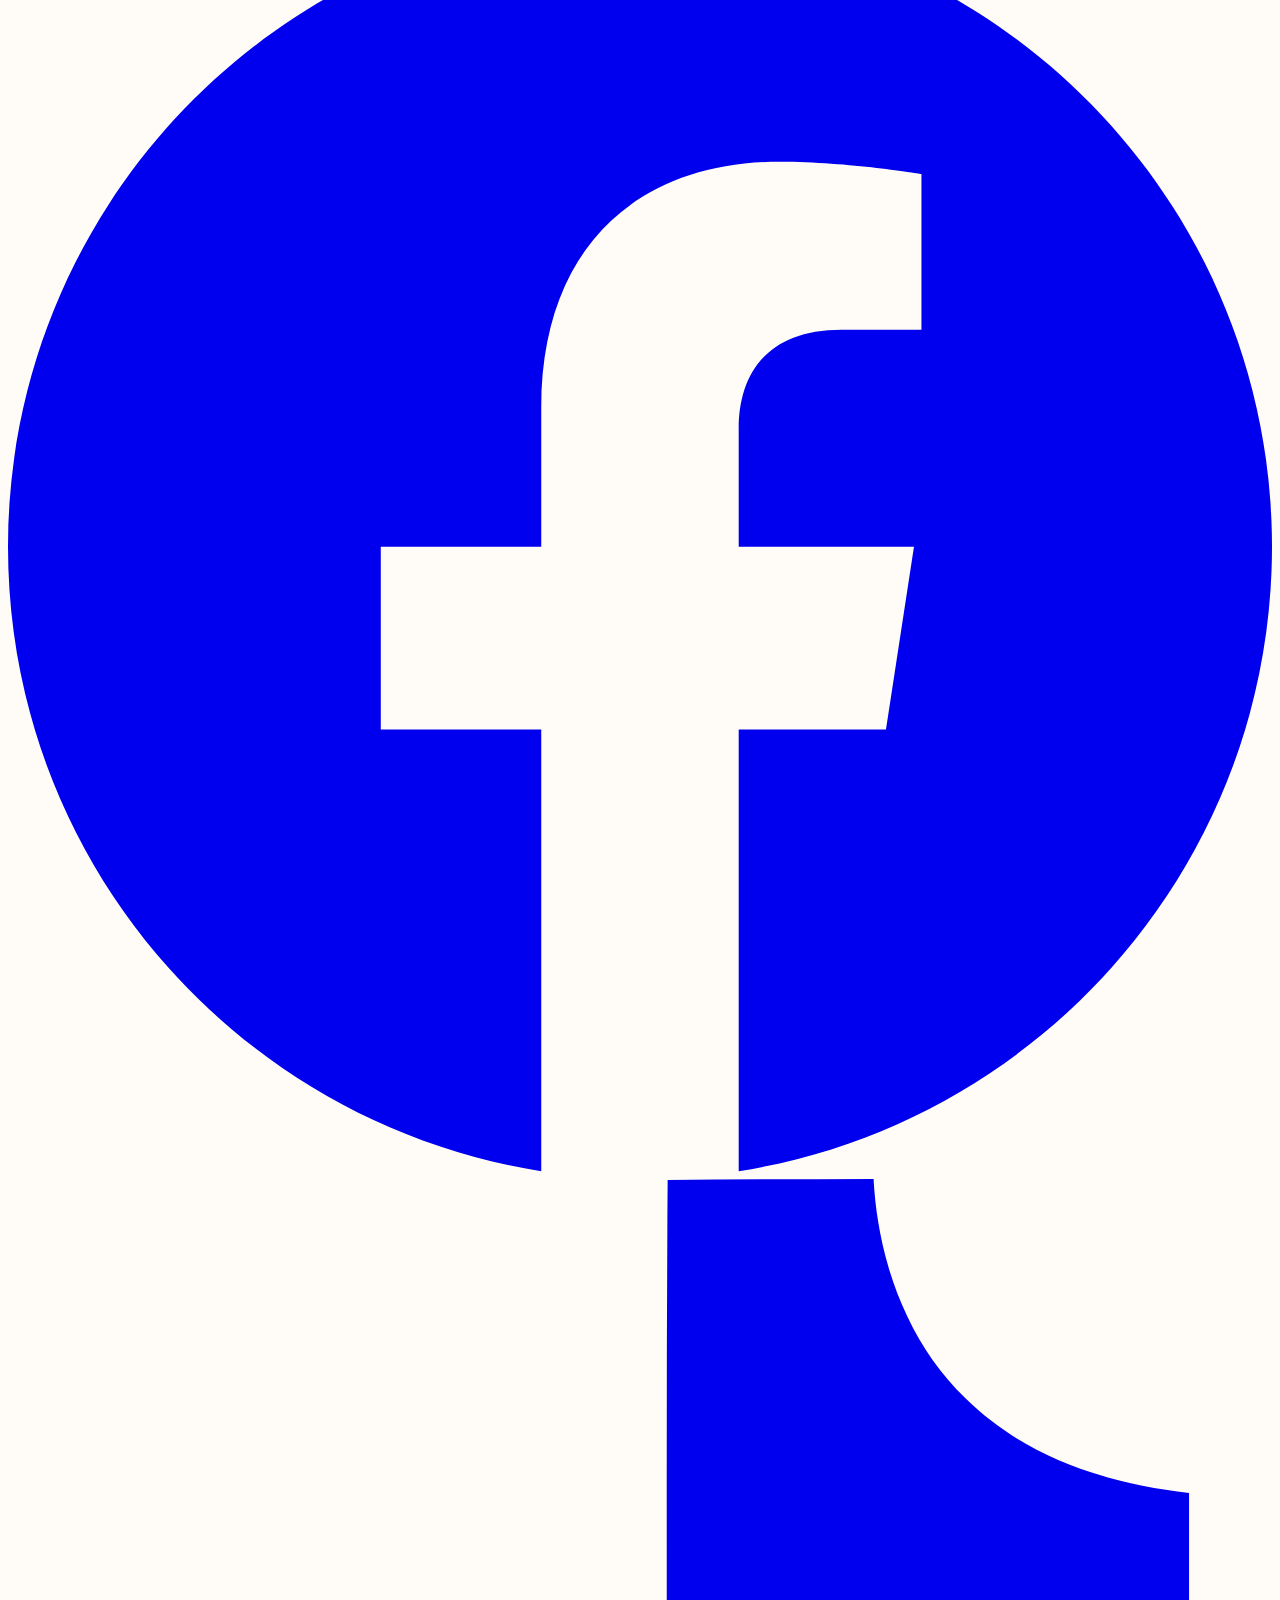
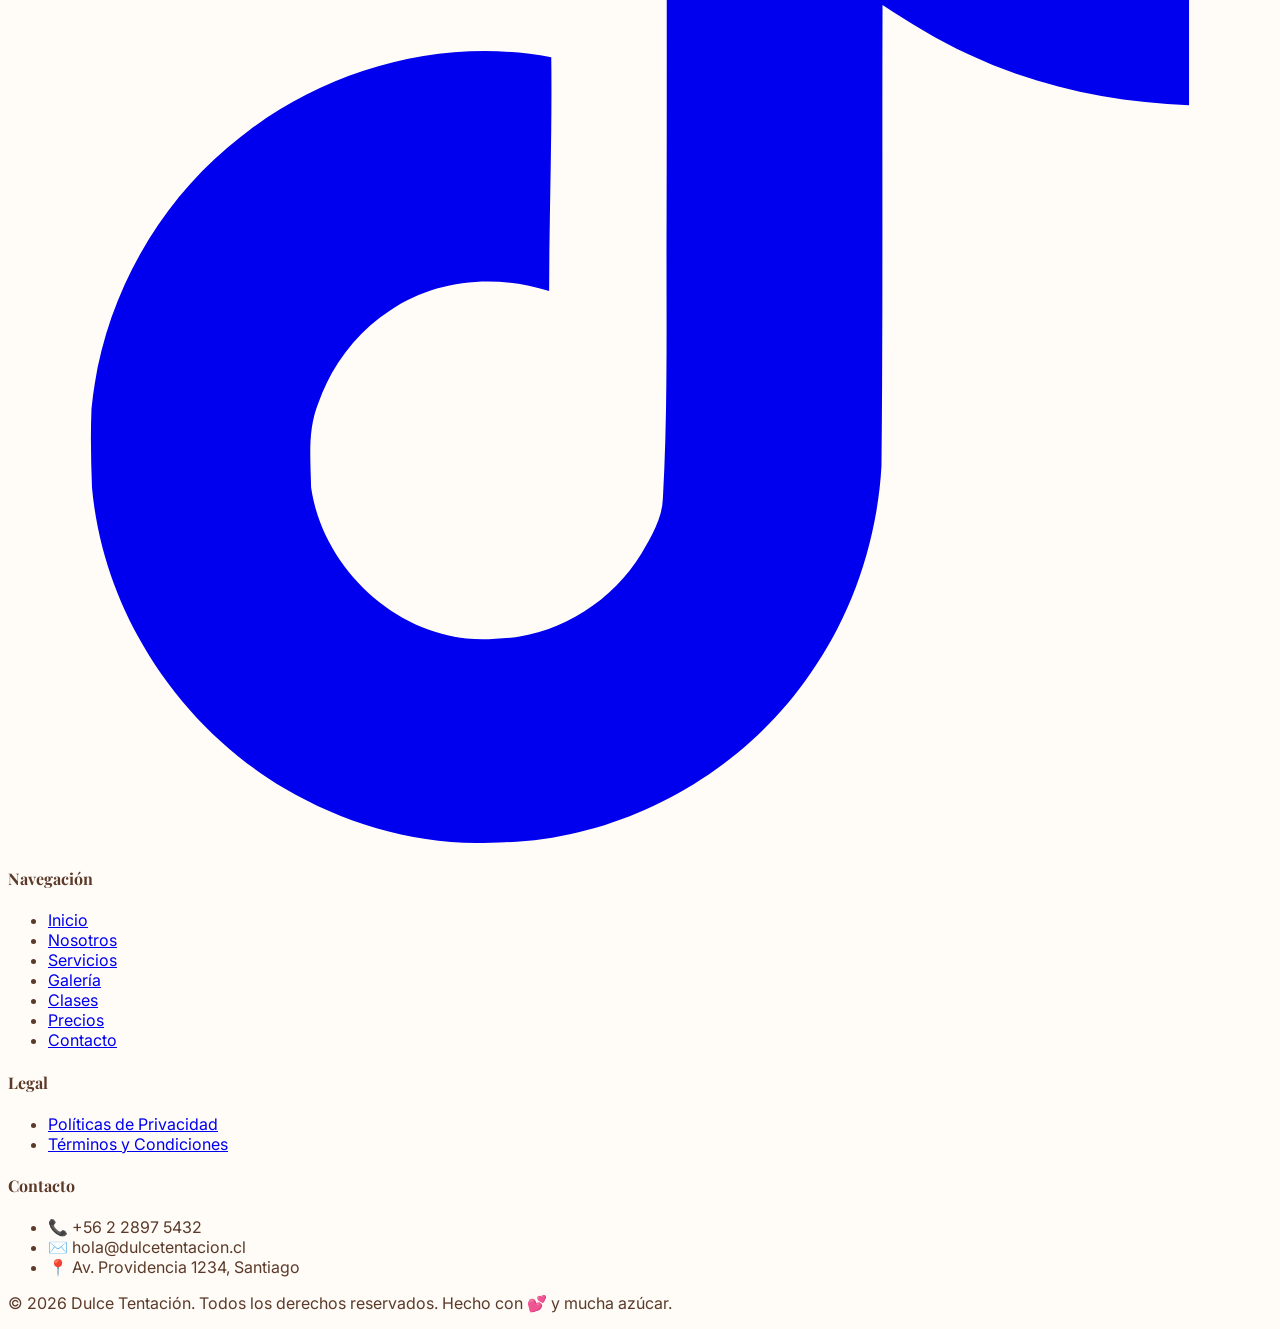
==== commit 3c7375e8: "fix responsive" ====
--- a/nosotros.html
+++ b/nosotros.html
@@ -116,7 +116,7 @@
           <img src="https://images.unsplash.com/photo-1556909114-f6e7ad7d3136?w=800&h=600&fit=crop" 
                alt="Equipo de pasteleros trabajando" 
                class="rounded-3xl shadow-2xl w-full">
-          <div class="absolute -bottom-6 -right-6 bg-white p-6 rounded-2xl shadow-xl max-w-xs">
+          <div class="absolute -bottom-6 right-0 sm:-right-6 bg-white p-6 rounded-2xl shadow-xl max-w-xs">
             <p class="font-display font-bold text-3xl text-rosa-oscuro">+15</p>
             <p class="text-chocolate/70">años endulzando a Chile</p>
           </div>
@@ -282,4 +282,4 @@
     });
   </script>
 </body>
-</html>+</html>
--- a/css/styles.css
+++ b/css/styles.css
@@ -18,12 +18,18 @@
 
 html {
   scroll-behavior: smooth;
+  overflow-x: clip;
 }
 
 body {
   font-family: 'Inter', sans-serif;
   background-color: var(--color-crema);
   color: var(--color-chocolate);
+  overflow-x: clip;
+}
+
+.grid > * {
+  min-width: 0;
 }
 
 .font-display {
@@ -287,19 +293,25 @@
 .mobile-menu {
   position: fixed;
   top: 0;
-  right: -100%;
+  right: 0;
   width: 80%;
   max-width: 320px;
   height: 100vh;
+  height: 100dvh;
+  overflow-y: auto;
+  overscroll-behavior: contain;
+  visibility: hidden;
+  transform: translateX(100%);
   background-color: var(--color-crema);
   z-index: 100;
-  transition: right 0.4s cubic-bezier(0.4, 0, 0.2, 1);
+  transition: transform 0.4s cubic-bezier(0.4, 0, 0.2, 1), visibility 0.4s;
   box-shadow: -10px 0 30px rgba(0, 0, 0, 0.1);
   padding: 2rem;
 }
 
 .mobile-menu.active {
-  right: 0;
+  visibility: visible;
+  transform: translateX(0);
 }
 
 .mobile-overlay {
@@ -317,6 +329,131 @@
   visibility: visible;
 }
 
+/* Keep headings, cards and navigation comfortable on narrow screens. */
+@media (max-width: 767px) {
+  #navbar {
+    background-color: rgba(255, 251, 247, 0.97);
+  }
+
+  #navbar .h-20 {
+    height: 4rem;
+  }
+
+  #navbar > div > div > a {
+    min-width: 0;
+  }
+
+  #navbar img {
+    flex-shrink: 0;
+    width: 2rem;
+    height: 2rem;
+  }
+
+  #navbar .font-display {
+    font-size: clamp(1rem, 4.8vw, 1.25rem);
+  }
+
+  #mobileMenuBtn, #mobileCloseBtn {
+    min-width: 44px;
+    min-height: 44px;
+    display: grid;
+    place-items: center;
+    flex-shrink: 0;
+  }
+
+  .mobile-menu {
+    padding: 1.5rem;
+    padding-bottom: max(1.5rem, env(safe-area-inset-bottom));
+  }
+
+  .mobile-menu > .flex {
+    gap: 1rem;
+    margin-top: 3.5rem;
+  }
+
+  body > section.pt-32 {
+    padding-top: 7rem;
+    padding-bottom: 2.5rem;
+  }
+
+  body > section.py-20 {
+    padding-top: 3rem;
+    padding-bottom: 3rem;
+  }
+
+  section .mb-16 {
+    margin-bottom: 2rem;
+  }
+
+  h1.font-display {
+    font-size: clamp(2rem, 8.5vw, 3rem);
+    line-height: 1.15;
+    overflow-wrap: anywhere;
+  }
+
+  h2.font-display.text-4xl {
+    font-size: clamp(1.75rem, 7vw, 2.25rem);
+    line-height: 1.2;
+  }
+
+  section p.text-lg {
+    font-size: 1rem;
+    line-height: 1.65;
+  }
+
+  section .p-8 {
+    padding: 1.5rem;
+  }
+
+  .btn-primary, .btn-secondary {
+    max-width: 100%;
+    justify-content: center;
+    text-align: center;
+    padding-inline: 1.5rem;
+  }
+
+  .btn-primary svg, .btn-secondary svg {
+    flex-shrink: 0;
+  }
+
+  #planes-container .text-5xl {
+    font-size: clamp(2rem, 9vw, 3rem);
+  }
+
+  #productos-container .flex.justify-between {
+    flex-wrap: wrap;
+    gap: 0.5rem 1rem;
+  }
+
+  table .p-5 {
+    padding: 1rem;
+  }
+
+  a[href^="mailto:"] {
+    overflow-wrap: anywhere;
+  }
+
+  .back-to-top {
+    width: 44px;
+    height: 44px;
+    right: 1rem;
+    bottom: 1rem;
+  }
+
+  /* Horizontal entrance animations must not widen the mobile layout. */
+  [data-aos] {
+    opacity: 1 !important;
+    transform: none !important;
+    transition: none !important;
+  }
+}
+
+@media (prefers-reduced-motion: reduce) {
+  html { scroll-behavior: auto; }
+  [data-aos] { opacity: 1 !important; transform: none !important; }
+  .float-animation, .rotate-animation { animation: none; }
+}
+
 /* Print styles */
 @media print {
   .navbar, .footer, .back-to-top { display: none; }
@@ -338,4 +475,4 @@
 
 ::-webkit-scrollbar-thumb:hover {
   background: var(--color-rosa-oscuro);
-}+}
